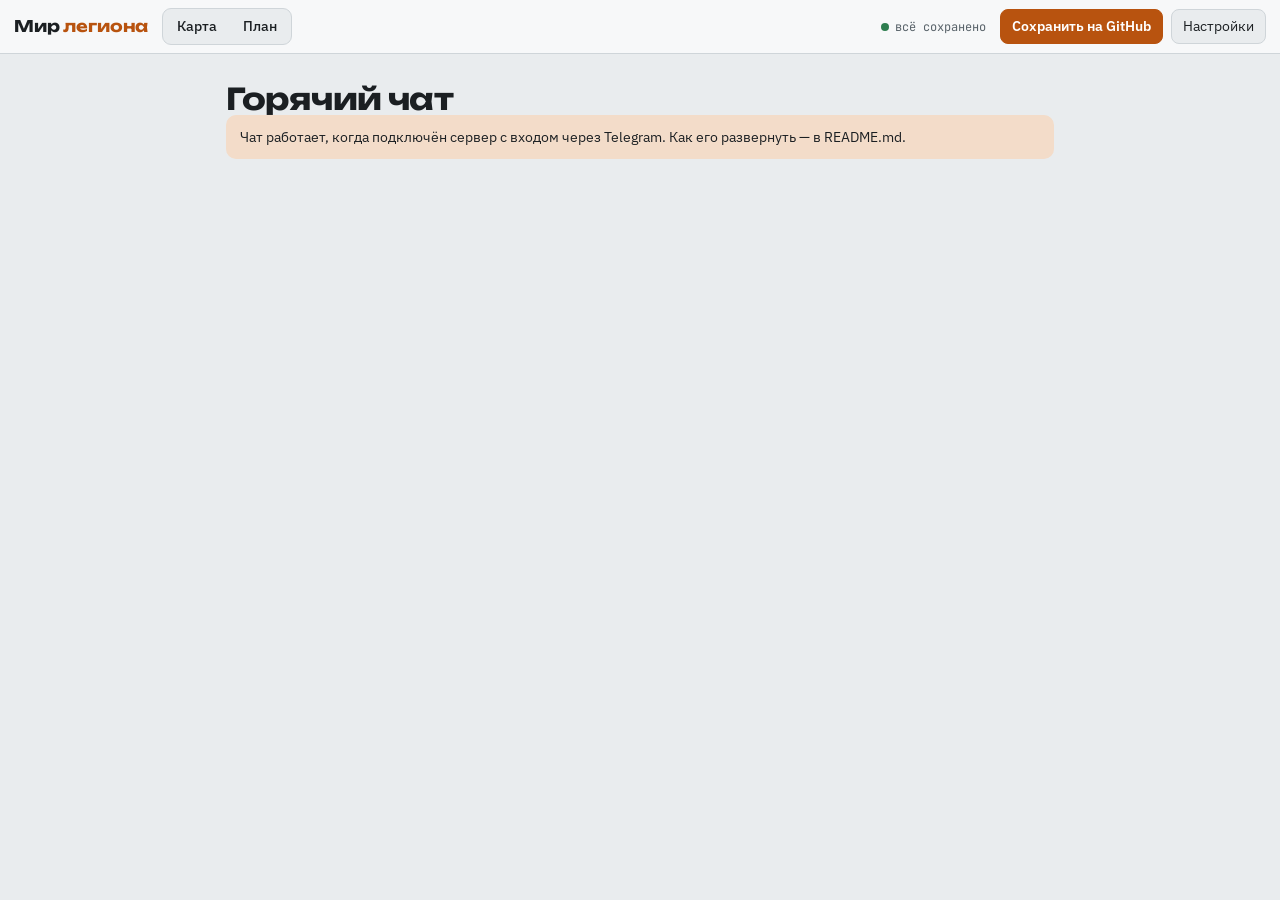
==== chat.html @ 743f8600 "Add files via upload" ====
<!doctype html>
<html lang="ru">
<head>
<meta charset="utf-8">
<meta name="viewport" content="width=device-width, initial-scale=1, viewport-fit=cover">
<title>Горячий чат</title>
<link rel="preconnect" href="https://fonts.googleapis.com">
<link rel="stylesheet" href="https://fonts.googleapis.com/css2?family=Unbounded:wght@500;700&family=IBM+Plex+Sans:wght@400;500;600&family=JetBrains+Mono:wght@400;600&display=swap">
<link rel="stylesheet" href="css/style.css">
</head>
<body>
<main class="page" id="feedBox"><div class="wrap narrow" style="gap:0;padding-bottom:12px" id="root"></div></main>
<div class="composer" id="composer" hidden></div>
<script src="js/config.js"></script>
<script src="js/common.js"></script>
<script src="js/chat.js"></script>
</body>
</html>
---- css/style.css ----
/* Layout: app shell — slim top bar, side panel + full-height canvas (map or 3D). Tokens shared with the Лотос Легиона page. */
:root{
  --bg:#e9ecee; --panel:#f7f8f9; --fg:#1b1f22; --muted:#59636a; --line:#cfd5d9; --stage:#dbe1e5;
  --accent:#b8530f; --accent-fg:#ffffff; --accent-soft:#f3dcc9; --danger:#b3261e; --ok:#2e7d4f;
  --display:"Unbounded","Segoe UI",system-ui,sans-serif;
  --body:"IBM Plex Sans","Segoe UI",system-ui,sans-serif;
  --mono:"JetBrains Mono",ui-monospace,"Cascadia Mono",Consolas,monospace;
  color-scheme:light;
}
@media (prefers-color-scheme: dark){:root:not([data-theme="light"]){
  --bg:#131619; --panel:#1b1f23; --fg:#e5e9ec; --muted:#97a2aa; --line:#2c3338; --stage:#0d1012;
  --accent:#f08b3e; --accent-fg:#1a0d03; --accent-soft:#3a2617; --danger:#ff8a80; --ok:#7bd69c; color-scheme:dark}}
:root[data-theme="dark"]{
  --bg:#131619; --panel:#1b1f23; --fg:#e5e9ec; --muted:#97a2aa; --line:#2c3338; --stage:#0d1012;
  --accent:#f08b3e; --accent-fg:#1a0d03; --accent-soft:#3a2617; --danger:#ff8a80; --ok:#7bd69c; color-scheme:dark}
*{box-sizing:border-box}
[hidden]{display:none!important}
html,body{height:100%}
body{margin:0;background:var(--bg);color:var(--fg);font:14px/1.5 var(--body);display:flex;flex-direction:column;overflow:hidden}
button,input,select,textarea{font:inherit;color:inherit}
:focus-visible{outline:2px solid var(--accent);outline-offset:2px}

/* top bar */
.top{display:flex;align-items:center;gap:14px;flex-wrap:wrap;padding-block:8px;padding-left:max(14px,env(safe-area-inset-left,0px));padding-right:max(14px,env(safe-area-inset-right,0px));border-bottom:1px solid var(--line);background:var(--panel);flex:none}
.brand{font:700 16px/1.1 var(--display);letter-spacing:-.01em;white-space:nowrap}
.brand span{color:var(--accent)}
.tabs{display:flex;gap:2px;background:var(--bg);border:1px solid var(--line);border-radius:9px;padding:2px}
.tabs{overflow-x:auto;max-width:100%}
.tabs a{padding:5px 12px;border-radius:7px;color:var(--fg);text-decoration:none;font-weight:500;white-space:nowrap}
.tabs a[aria-current="page"]{background:var(--accent);color:var(--accent-fg)}
.spacer{flex:1}
.status{font:12px var(--mono);color:var(--muted);display:flex;align-items:center;gap:6px}
.status i{width:8px;height:8px;border-radius:50%;background:var(--ok);display:inline-block}
.status.dirty i{background:var(--accent)}
.btn{background:var(--bg);border:1px solid var(--line);border-radius:8px;padding:6px 11px;cursor:pointer;white-space:nowrap}
.btn:hover{border-color:var(--accent)}
.btn.primary{background:var(--accent);border-color:var(--accent);color:var(--accent-fg);font-weight:600}
.btn.danger{color:var(--danger)}
.btn.sm{padding:3px 8px;font-size:13px}
.btn[aria-pressed="true"]{background:var(--accent);border-color:var(--accent);color:var(--accent-fg)}
.icon-btn{min-width:34px;text-align:center;font-family:var(--mono);font-weight:600}

/* app body */
.app{flex:1;display:flex;min-height:0}
.side{width:360px;flex:none;border-right:1px solid var(--line);background:var(--panel);overflow:auto;display:flex;flex-direction:column}
.side.right{border-right:0;border-left:1px solid var(--line);order:2}
.stage{flex:1;position:relative;min-width:0;background:var(--stage)}
@media (max-width:820px){
  body{overflow:auto}
  .app{flex-direction:column}
  .side,.side.right{width:auto;border:0;border-top:1px solid var(--line);order:2;max-height:none}
  .stage{height:64vh;flex:none}
}
.sec{padding:14px 16px;border-bottom:1px solid var(--line);display:flex;flex-direction:column;gap:10px}
.sec h2{font:600 13px/1.2 var(--display);margin:0;letter-spacing:.02em}
.sec h2 small{font:12px var(--body);color:var(--muted);margin-left:6px;letter-spacing:0}
.row{display:flex;gap:8px;align-items:center;flex-wrap:wrap}
.row>*{min-width:0}
.grow{flex:1}
label.f{display:flex;flex-direction:column;gap:3px;font-size:12px;color:var(--muted)}
label.f>input,label.f>select,label.f>textarea{color:var(--fg)}
input[type=text],input[type=number],input[type=password],input[type=search],select,textarea{background:var(--bg);border:1px solid var(--line);border-radius:7px;padding:6px 8px;width:100%}
textarea{resize:vertical;min-height:60px}
input[type=color]{width:38px;height:32px;padding:0 2px;border:1px solid var(--line);border-radius:7px;background:var(--bg)}
.coords3{display:grid;grid-template-columns:repeat(3,minmax(0,1fr));gap:6px}
.note{font-size:12.5px;color:var(--muted);margin:0}
.note b{color:var(--fg)}
.mono{font-family:var(--mono);font-variant-numeric:tabular-nums}
.chips{display:flex;flex-wrap:wrap;gap:6px}
.chip{display:inline-flex;align-items:center;gap:6px;border:1px solid var(--line);border-radius:999px;padding:3px 10px 3px 6px;cursor:pointer;font-size:12.5px;background:var(--bg);user-select:none}
.chip input{display:none}
.chip .dot{width:12px;height:12px;border-radius:50%}
.chip:has(input:not(:checked)){opacity:.45}
.list{display:flex;flex-direction:column}
.item{display:grid;grid-template-columns:22px 1fr auto;gap:2px 10px;align-items:center;padding:8px 16px;border-bottom:1px solid var(--line);cursor:pointer}
.item:hover{background:var(--bg)}
.item .pin{width:18px;height:18px;border-radius:50% 50% 50% 0;transform:rotate(-45deg);display:inline-block}
.item .t{font-weight:500;overflow:hidden;text-overflow:ellipsis;white-space:nowrap}
.item .c{font:12px var(--mono);color:var(--muted);grid-column:2}
.item .r{grid-row:1/span 2;grid-column:3;font:12px var(--mono);color:var(--muted)}
.empty{padding:16px;color:var(--muted);font-size:13px}
.swatches{display:flex;gap:6px;flex-wrap:wrap}
.swatches button{width:24px;height:24px;border-radius:6px;border:2px solid transparent;cursor:pointer;padding:0}
.swatches button[aria-pressed="true"]{border-color:var(--fg)}

/* floating bits over the stage */
.hud{position:absolute;left:10px;bottom:10px;font:12px/1.5 var(--mono);background:color-mix(in srgb,var(--panel) 88%,transparent);border:1px solid var(--line);border-radius:8px;padding:6px 10px;pointer-events:none;z-index:500;max-width:calc(100% - 20px)}
.hud b{display:inline-block;min-width:1.6em;text-align:center;border:1px solid var(--line);border-radius:4px;padding:0 3px;background:var(--bg);font-weight:600}
.toolbar{position:absolute;top:10px;left:10px;display:flex;gap:6px;flex-wrap:wrap;z-index:500;max-width:calc(100% - 20px)}
.toolbar .btn{background:var(--panel);box-shadow:0 1px 3px rgba(0,0,0,.18)}
.banner{position:absolute;top:56px;left:50%;transform:translateX(-50%);z-index:600;background:var(--panel);border:1px solid var(--line);border-radius:10px;padding:12px 16px;max-width:min(520px,calc(100% - 24px));box-shadow:0 6px 24px rgba(0,0,0,.18);font-size:13.5px}
.banner h3{margin:0 0 4px;font:600 14px var(--display)}
.toast{position:fixed;left:50%;bottom:calc(18px + env(safe-area-inset-bottom,0px));transform:translateX(-50%);background:var(--fg);color:var(--bg);padding:8px 14px;border-radius:8px;z-index:2000;font-size:13.5px;max-width:calc(100% - 32px)}

/* dialog */
dialog{border:1px solid var(--line);border-radius:12px;background:var(--panel);color:var(--fg);padding:0;width:min(560px,calc(100% - 24px));max-height:calc(100% - 40px)}
dialog::backdrop{background:rgba(0,0,0,.4)}
dialog .dh{display:flex;justify-content:space-between;align-items:center;padding:14px 18px;border-bottom:1px solid var(--line)}
dialog .dh h2{margin:0;font:600 15px var(--display)}
dialog .db{padding:14px 18px;display:flex;flex-direction:column;gap:12px;overflow:auto}
dialog .df{padding:12px 18px;border-top:1px solid var(--line);display:flex;gap:8px;justify-content:flex-end;flex-wrap:wrap}
dialog h3{margin:6px 0 0;font:600 13px var(--display)}

/* leaflet tweaks */
.leaflet-container{background:var(--stage);font:inherit}
.leaflet-image-layer{image-rendering:pixelated}
.leaflet-popup-content-wrapper,.leaflet-popup-tip{background:var(--panel);color:var(--fg);border:1px solid var(--line)}
.leaflet-popup-content{margin:12px 14px;min-width:200px}
.leaflet-popup-content h4{margin:0 0 2px;font:600 14px var(--body)}
.leaflet-popup-content p{margin:4px 0}
.leaflet-container a.leaflet-popup-close-button{color:var(--muted)}
.leaflet-bar a{background:var(--panel);color:var(--fg);border-bottom-color:var(--line)}
.mk{width:28px;height:28px;border-radius:50% 50% 50% 0;transform:rotate(-45deg);display:grid;place-items:center;border:2px solid #fff;box-shadow:0 2px 6px rgba(0,0,0,.35)}
.mk span{transform:rotate(45deg);color:#fff;font:700 13px var(--body);line-height:1}
.chunk-tip{font:12px var(--body)}
.ctx{display:flex;flex-direction:column;gap:4px}
.ctx button{text-align:left}

/* people */
.ava{width:28px;height:28px;border-radius:50%;object-fit:cover;flex:none;display:inline-grid;place-items:center;background:var(--accent-soft);color:var(--accent);font:600 13px var(--body)}
.me{display:inline-flex;align-items:center;gap:8px;font-weight:500}
.me-n{max-width:160px;overflow:hidden;text-overflow:ellipsis;white-space:nowrap}
.role{font:600 11px var(--body);padding:2px 7px;border-radius:999px;background:var(--bg);border:1px solid var(--line);color:var(--muted);white-space:nowrap}
.role-owner{background:var(--accent);border-color:var(--accent);color:var(--accent-fg)}
.role-moderator{border-color:var(--accent);color:var(--accent)}
.role-member{color:var(--fg)}
.role-banned{color:var(--danger);border-color:var(--danger)}
@media (max-width:820px){.me-n{display:none}}

/* scrolling content pages */
.page{flex:1;overflow:auto;min-height:0}
.wrap{max-width:1180px;margin:0 auto;padding-block:20px 48px;padding-left:max(16px,env(safe-area-inset-left,0px));padding-right:max(16px,env(safe-area-inset-right,0px));display:flex;flex-direction:column;gap:16px}
.wrap.narrow{max-width:860px}
.ph{display:flex;align-items:flex-end;justify-content:space-between;gap:12px;flex-wrap:wrap}
.ph h1{font:700 clamp(22px,3vw,30px)/1.1 var(--display);margin:0;letter-spacing:-.01em}
.ph p{margin:6px 0 0;color:var(--muted);max-width:64ch}
.card{background:var(--panel);border:1px solid var(--line);border-radius:10px}
.pad{padding:14px 16px}
.seg-tabs{display:flex;gap:4px;flex-wrap:wrap}
.seg-tabs button{border:1px solid var(--line);background:var(--panel);border-radius:999px;padding:5px 12px;cursor:pointer}
.seg-tabs button[aria-pressed="true"]{background:var(--fg);color:var(--bg);border-color:var(--fg)}
.notice{background:var(--accent-soft);border-radius:10px;padding:12px 14px;font-size:13.5px}
.notice b{font-weight:600}

/* forum */
.threads{display:flex;flex-direction:column}
.thread{display:grid;grid-template-columns:1fr auto;gap:4px 14px;padding:12px 16px;border-bottom:1px solid var(--line);text-decoration:none;color:inherit}
.thread:last-child{border-bottom:0}
.thread:hover{background:var(--bg)}
.thread .tt{font-weight:600;font-size:15px}
.thread .tm{font-size:12.5px;color:var(--muted);display:flex;gap:8px;flex-wrap:wrap;align-items:center}
.thread .tc{grid-row:1/span 2;grid-column:2;text-align:right;font:12px var(--mono);color:var(--muted);align-self:center}
.cat{font:600 11px var(--body);padding:1px 7px;border-radius:5px;background:var(--bg);border:1px solid var(--line)}
.cat-idea{color:#2e86c1;border-color:#2e86c1}.cat-apply{color:#b7950b;border-color:#b7950b}.cat-news{color:var(--accent);border-color:var(--accent)}
.flag{font:600 11px var(--body);color:var(--muted)}
.post{display:grid;grid-template-columns:40px 1fr;gap:4px 12px;padding:14px 16px;border-bottom:1px solid var(--line)}
.post:last-child{border-bottom:0}
.post .ava{width:40px;height:40px;grid-row:1/span 2}
.post .pm{display:flex;gap:8px;align-items:center;flex-wrap:wrap;font-size:13px}
.post .pm b{font-size:14px}
.post .pb{line-height:1.6;overflow-wrap:anywhere;max-width:72ch}
.post .pa{display:flex;gap:6px;margin-top:6px}

/* chat */
.chat{display:flex;flex-direction:column;min-height:0;flex:1}
.feed{flex:1;overflow:auto;padding:12px 0;display:flex;flex-direction:column}
.msg{display:grid;grid-template-columns:32px 1fr;gap:2px 10px;padding:6px 16px}
.msg .ava{width:32px;height:32px;grid-row:1/span 2}
.msg.cont{padding-top:0}
.msg.cont .ava{visibility:hidden;height:0}
.msg .mh{display:flex;gap:8px;align-items:baseline;font-size:13px}
.msg .mh b{font-size:14px}
.msg .mh time{color:var(--muted);font:11.5px var(--mono)}
.msg .mb{overflow-wrap:anywhere;line-height:1.55}
.msg .del{opacity:0;margin-left:auto}
.msg:hover .del,.msg:focus-within .del{opacity:1}
.day{align-self:center;font:12px var(--mono);color:var(--muted);padding:8px 0}
.composer{border-top:1px solid var(--line);background:var(--panel);padding-block:10px;padding-left:max(16px,env(safe-area-inset-left,0px));padding-right:max(16px,env(safe-area-inset-right,0px));display:flex;gap:8px;align-items:flex-end}
.composer textarea{min-height:42px;max-height:160px;flex:1}

/* kanban */
.board{display:grid;grid-template-columns:repeat(3,minmax(0,1fr));gap:14px}
@media (max-width:860px){.board{grid-template-columns:1fr}}
.col{background:var(--panel);border:1px solid var(--line);border-radius:10px;display:flex;flex-direction:column;min-width:0}
.col h2{font:600 13px var(--display);margin:0;padding:12px 14px;border-bottom:1px solid var(--line);display:flex;justify-content:space-between}
.col h2 span{font:12px var(--mono);color:var(--muted)}
.cards{display:flex;flex-direction:column;gap:8px;padding:10px;min-height:60px}
.tcard{background:var(--bg);border:1px solid var(--line);border-radius:8px;padding:9px 10px;display:flex;flex-direction:column;gap:6px;border-left:4px solid var(--lc,var(--line))}
.tcard .tt{font-weight:600;overflow-wrap:anywhere}
.tcard .tn{font-size:13px;color:var(--muted);overflow-wrap:anywhere}
.tcard .tf{display:flex;gap:6px;align-items:center;flex-wrap:wrap;font-size:12.5px;color:var(--muted)}
.tcard .tf .grow{flex:1}
.lists{display:flex;gap:6px;flex-wrap:wrap;align-items:center}
.lchip{display:inline-flex;align-items:center;gap:6px;border:1px solid var(--line);border-radius:999px;padding:4px 10px;cursor:pointer;background:var(--panel)}
.lchip[aria-pressed="true"]{border-color:var(--fg);box-shadow:inset 0 0 0 1px var(--fg)}
.lchip i{width:10px;height:10px;border-radius:50%}

/* users */
.utable{width:100%;border-collapse:collapse;font-size:14px}
.utable th{font-size:11.5px;text-transform:uppercase;letter-spacing:.06em;color:var(--muted);font-weight:500;text-align:left;padding:8px 10px;border-bottom:1px solid var(--line);white-space:nowrap}
.utable td{padding:8px 10px;border-bottom:1px solid var(--line);vertical-align:middle}
.utable td.u{display:flex;gap:10px;align-items:center}
.tw{overflow-x:auto}
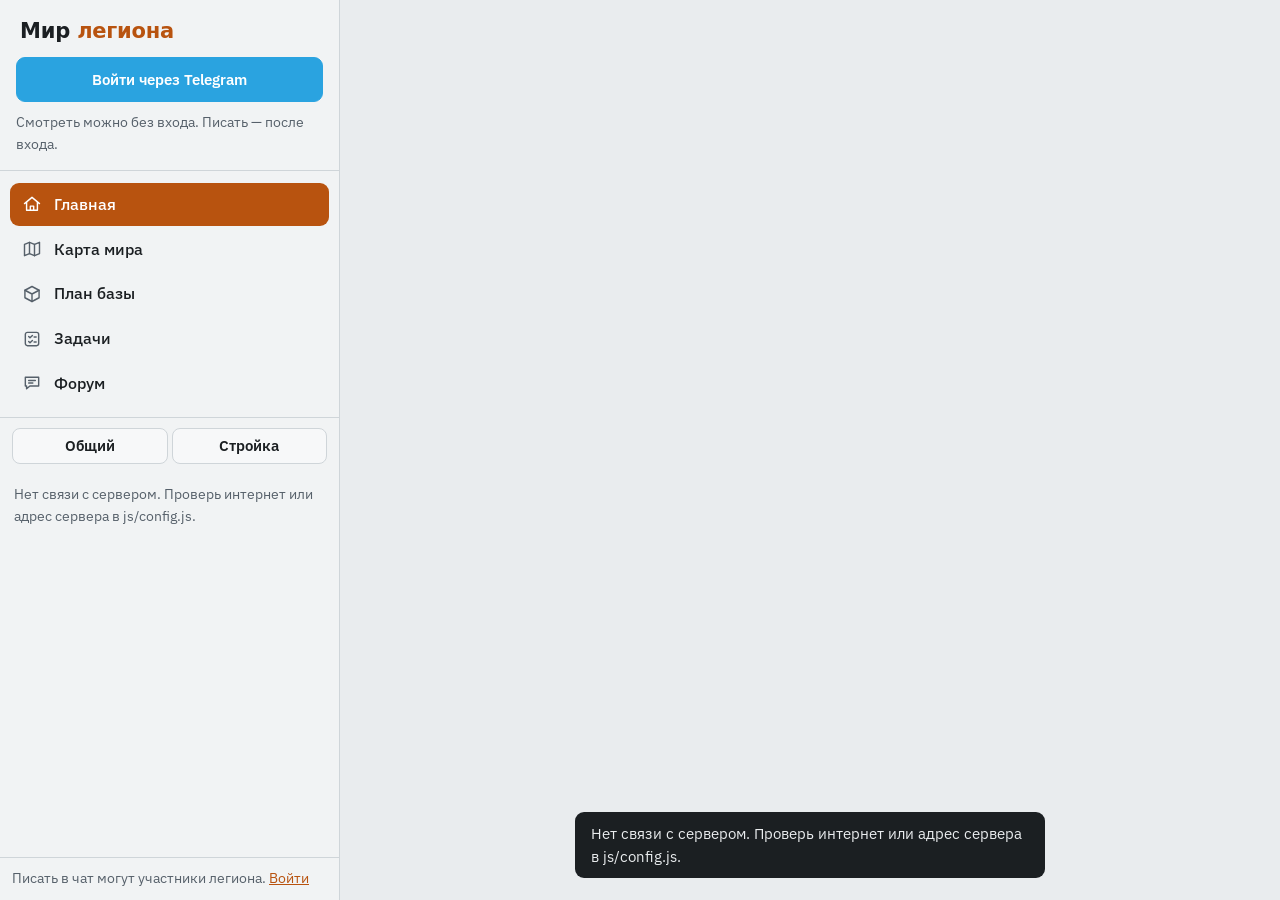
==== commit 4c9a741b: "Add files via upload" ====
--- a/chat.html
+++ b/chat.html
@@ -1,18 +1,3 @@
 <!doctype html>
-<html lang="ru">
-<head>
-<meta charset="utf-8">
-<meta name="viewport" content="width=device-width, initial-scale=1, viewport-fit=cover">
-<title>Горячий чат</title>
-<link rel="preconnect" href="https://fonts.googleapis.com">
-<link rel="stylesheet" href="https://fonts.googleapis.com/css2?family=Unbounded:wght@500;700&family=IBM+Plex+Sans:wght@400;500;600&family=JetBrains+Mono:wght@400;600&display=swap">
-<link rel="stylesheet" href="css/style.css">
-</head>
-<body>
-<main class="page" id="feedBox"><div class="wrap narrow" style="gap:0;padding-bottom:12px" id="root"></div></main>
-<div class="composer" id="composer" hidden></div>
-<script src="js/config.js"></script>
-<script src="js/common.js"></script>
-<script src="js/chat.js"></script>
-</body>
-</html>
+<html lang="ru"><head><meta charset="utf-8"><title>Чат</title><meta http-equiv="refresh" content="0; url=index.html"></head>
+<body><p>Чат теперь в левой колонке на всех страницах. <a href="index.html">Перейти на главную</a>.</p></body></html>
